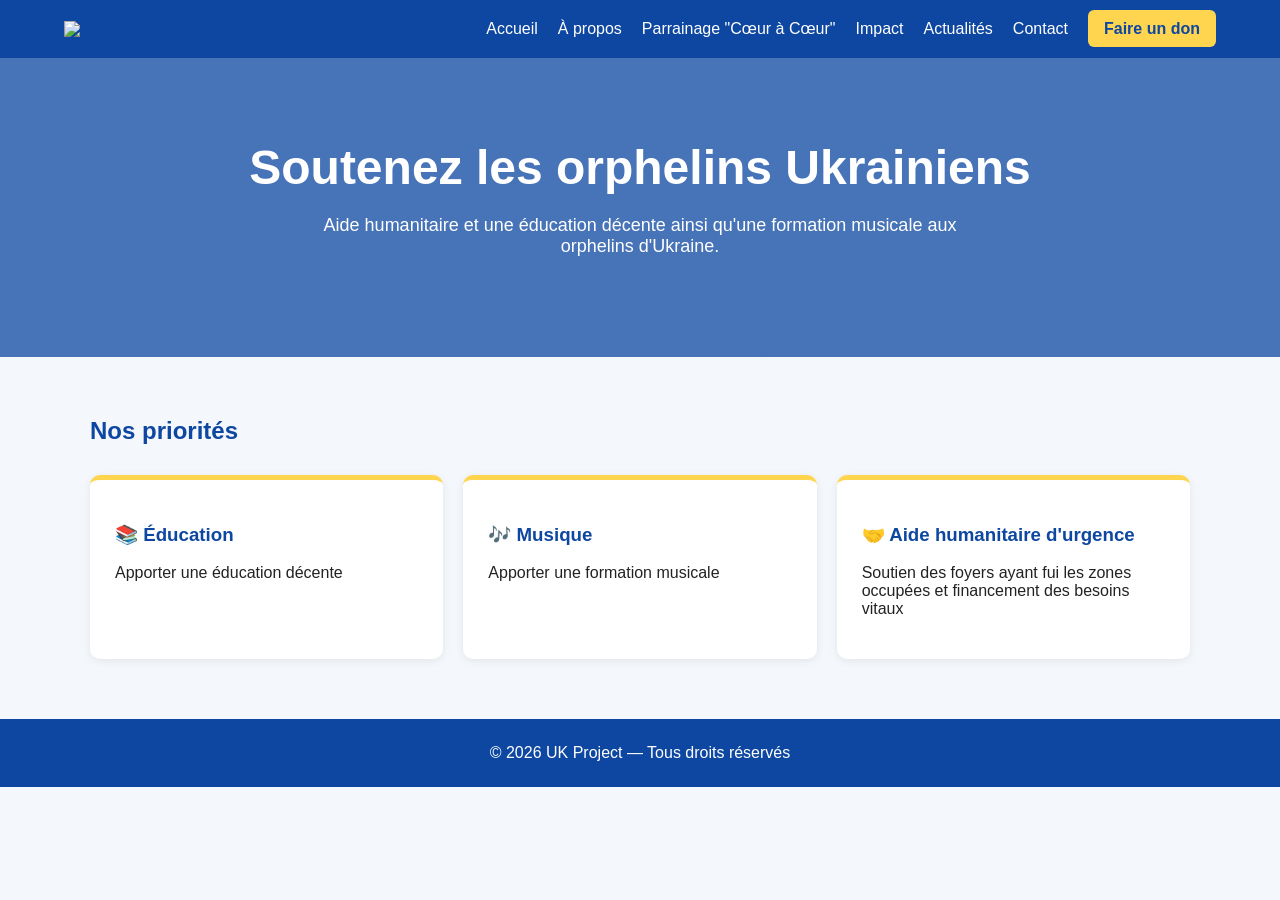
==== index.html @ fc31ec11 "Add files via upload" ====
<!DOCTYPE html>
<html lang="fr">

<head>
    <meta charset="UTF-8">
    <meta name="viewport" content="width=device-width, initial-scale=1.0">

    <title>UK Project</title>

    <link rel="stylesheet" href="styleuk.css">

    <style>
       
    </style>
</head>

<body>

    <nav class="navbar">
        <div class="nav-container">

            <div class="logo">
                <img src="logo.webp">
            </div>

            <ul class="nav-links">
                <li><a href="index.html">Accueil</a></li>
                <li><a href="Nous.html">À propos</a></li>
                <li><a href="Projects.html">Parrainage "Cœur à Cœur"</a></li>
                <li><a href="Impact.html">Impact</a></li>
                <li><a href="actu.html">Actualités</a></li>
                <li><a href="contact.html">Contact</a></li>
                <li><a href="https://www.helloasso.com/associations/soutenez-les-orphelins-ukrainiens/formulaires/1" class="cta">Faire un don</a></li>
            </ul>

        </div>
    </nav>

    <section class="hero">
        <h1>Soutenez les orphelins Ukrainiens</h1>

        <p>
            Aide humanitaire et une éducation décente ainsi qu'une formation musicale aux orphelins d'Ukraine.
        </p>
    </section>

    <section class="content">

        <h2 class="section-title">Nos priorités</h2>

        <div class="cards">

            <div class="card">
                <h3>📚 Éducation</h3>
                <p>
                    Apporter une éducation décente
                </p>
            </div>

            <div class="card">
                <h3>🎶 Musique</h3>
                <p>
                    Apporter une formation musicale
                </p>
            </div>

            <div class="card">
                <h3>🤝 Aide humanitaire d'urgence</h3>
                <p>
                    Soutien des foyers ayant fui les zones occupées et financement des besoins vitaux
                </p>
            </div>

        </div>
    </section>

    <footer>
        © 2026 UK Project — Tous droits réservés
    </footer>
    <script src="scriptuk.js"></script>
</body>
</html>
---- styleuk.css ----
body {
            margin: 0;
            font-family: Arial, sans-serif;
            background-color: #f4f7fb;
            color: #222;
        }

        .navbar {
            background-color: #0d47a1;
            padding: 15px 0;
            position: fixed;
            top: 0;
            left: 0;
            width: 100%;
            transition: transform 0.3s ease;
            z-index: 1000;
        }
        .navbar.hidden {
            transform: translateY(-100%);
        }
        .nav-container {
            width: 90%;
            margin: auto;
            display: flex;
            justify-content: space-between;
            align-items: center;
        }

        .logo {
            color: white;
            font-size: 24px;
            font-weight: bold;
        }

        .nav-links {
            list-style: none;
            display: flex;
            gap: 20px;
            margin: 0;
            padding: 0;
        }

        .nav-links a {
            text-decoration: none;
            color: white;
            transition: 0.3s;
        }

        .nav-links a:hover {
            color: #ffd54f;
            background-color: lightskyblue;
            padding: 15px;
        }

        .cta {
            background-color: #ffd54f;
            color: #0d47a1 !important;
            padding: 10px 16px;
            border-radius: 6px;
            font-weight: bold;
        }

        .hero {
            background: linear-gradient(
                rgba(13, 71, 161, 0.75),
                rgba(13, 71, 161, 0.75)
            ),
            /*url('https://images.unsplash.com/photo-1522202176988-66273c2fd55f')*/
            center/cover;

            color: white;
            text-align: center;
            padding: 100px 20px;
        }

        .hero h1 {
            font-size: 48px;
            margin-bottom: 20px;
        }

        .hero p {
            max-width: 700px;
            margin: auto;
            font-size: 18px;
        }

        .content {
            width: 90%;
            max-width: 1100px;
            margin: 60px auto;
        }

        .section-title {
            color: #0d47a1;
            margin-bottom: 30px;
        }

        .cards {
            display: grid;
            grid-template-columns: repeat(auto-fit, minmax(250px, 1fr));
            gap: 20px;
        }

        .card {
            background: white;
            padding: 25px;
            border-radius: 10px;
            border-top: 5px solid #ffd54f;
            box-shadow: 0 2px 8px rgba(0,0,0,0.08);
        }

        .card h3 {
            color: #0d47a1;
        }

        footer {
            background-color: #0d47a1;
            color: white;
            text-align: center;
            padding: 25px;
            margin-top: 60px;
        }

        .section {
    width: 90%;
    max-width: 1000px;
    margin: 60px auto;
}

.hero-about {
    background: #0d47a1;
    color: white;
    text-align: center;
    padding: 80px 20px;
}

.highlight {
    background-color: #f4f7fb;
    padding: 40px;
    border-radius: 10px;
}

.grid {
    display: grid;
    grid-template-columns: repeat(auto-fit, minmax(220px, 1fr));
    gap: 20px;
    margin-top: 20px;
}

.box {
    background: white;
    padding: 20px;
    border-left: 5px solid #ffd54f;
    border-radius: 8px;
}

.values {
    list-style: none;
    padding: 0;
}

.values li {
    background: white;
    margin: 10px 0;
    padding: 15px;
    border-left: 5px solid #0d47a1;
}

.btn {
    display: inline-block;
    background: #0d47a1;
    color: white;
    padding: 12px 20px;
    border-radius: 6px;
    text-decoration: none;
}
.logo img {
            height: 8vh;
            width: auto;
        }

@media (max-width: 768px) {

  .container {
    padding: 10px;
  }

  .grid {
    grid-template-columns: 1fr;
  }

  .logo {
    width: 80px;
    height: 80px;
  }

  h1 {
    font-size: 1.5rem;
  }

  p {
    font-size: 1rem;
  }
}

.navbar {
  display: flex;
  gap: 15px;
  align-items: center;
}

@media (max-width: 768px) {

  .navbar {
    overflow-x: auto;
    white-space: nowrap;
    flex-wrap: nowrap;

    -webkit-overflow-scrolling: touch;
    scrollbar-width: none; /* Firefox */
  }

  .navbar::-webkit-scrollbar {
    display: none; /* Chrome */
  }

  .navbar a {
    flex: 0 0 auto;
  }
}
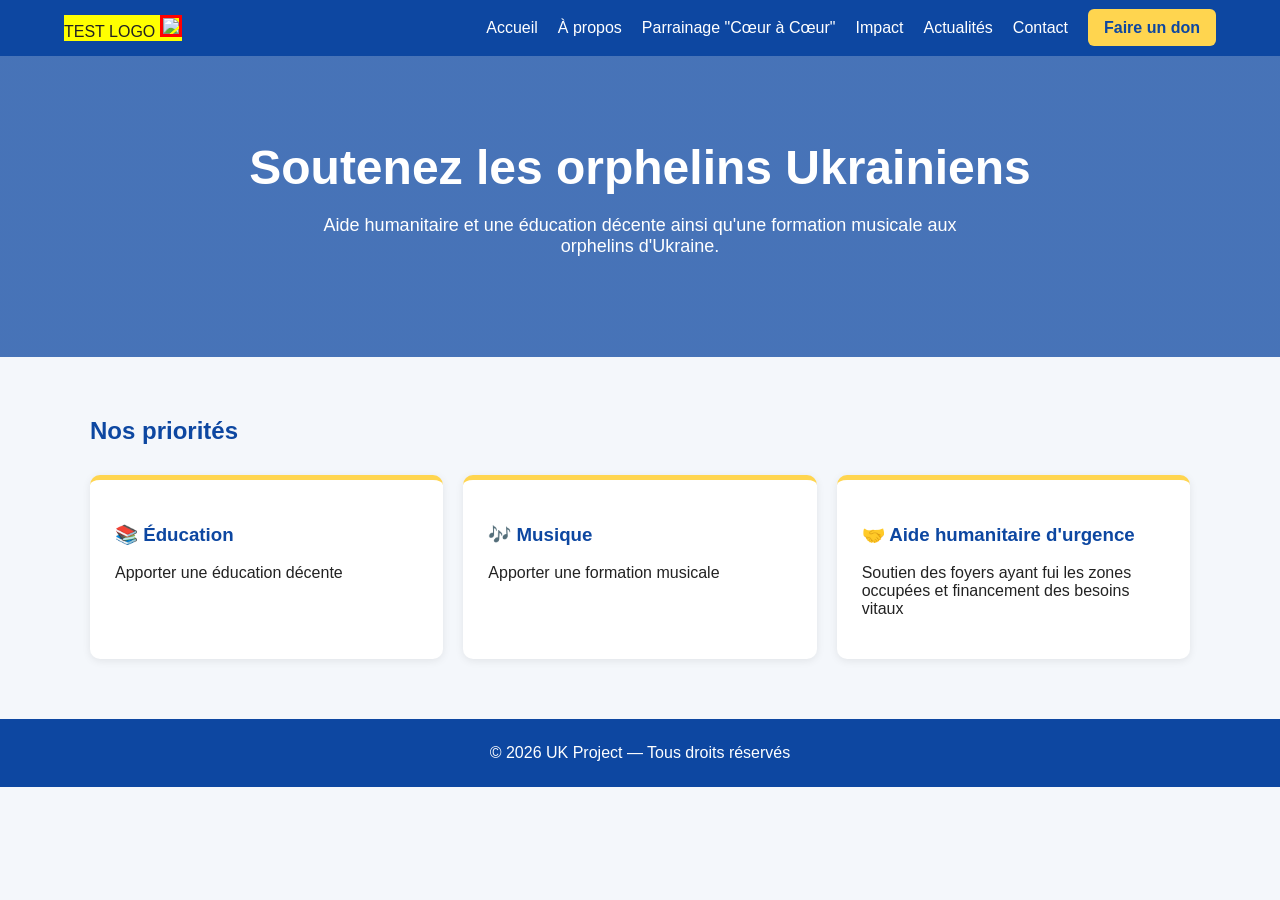
==== commit 2e80c08a: "Update index.html" ====
--- a/index.html
+++ b/index.html
@@ -19,8 +19,9 @@
     <nav class="navbar">
         <div class="nav-container">
 
-            <div class="logo">
-                <img src="logo.webp">
+            <div style="background: yellow;">
+                TEST LOGO
+                <img src="site/Logo.webp" style="height:80px; border:3px solid red;">
             </div>
 
             <ul class="nav-links">
@@ -79,4 +80,4 @@
     </footer>
     <script src="scriptuk.js"></script>
 </body>
-</html>+</html>
--- a/styleuk.css
+++ b/styleuk.css
@@ -227,4 +227,4 @@
   .navbar a {
     flex: 0 0 auto;
   }
-}+}
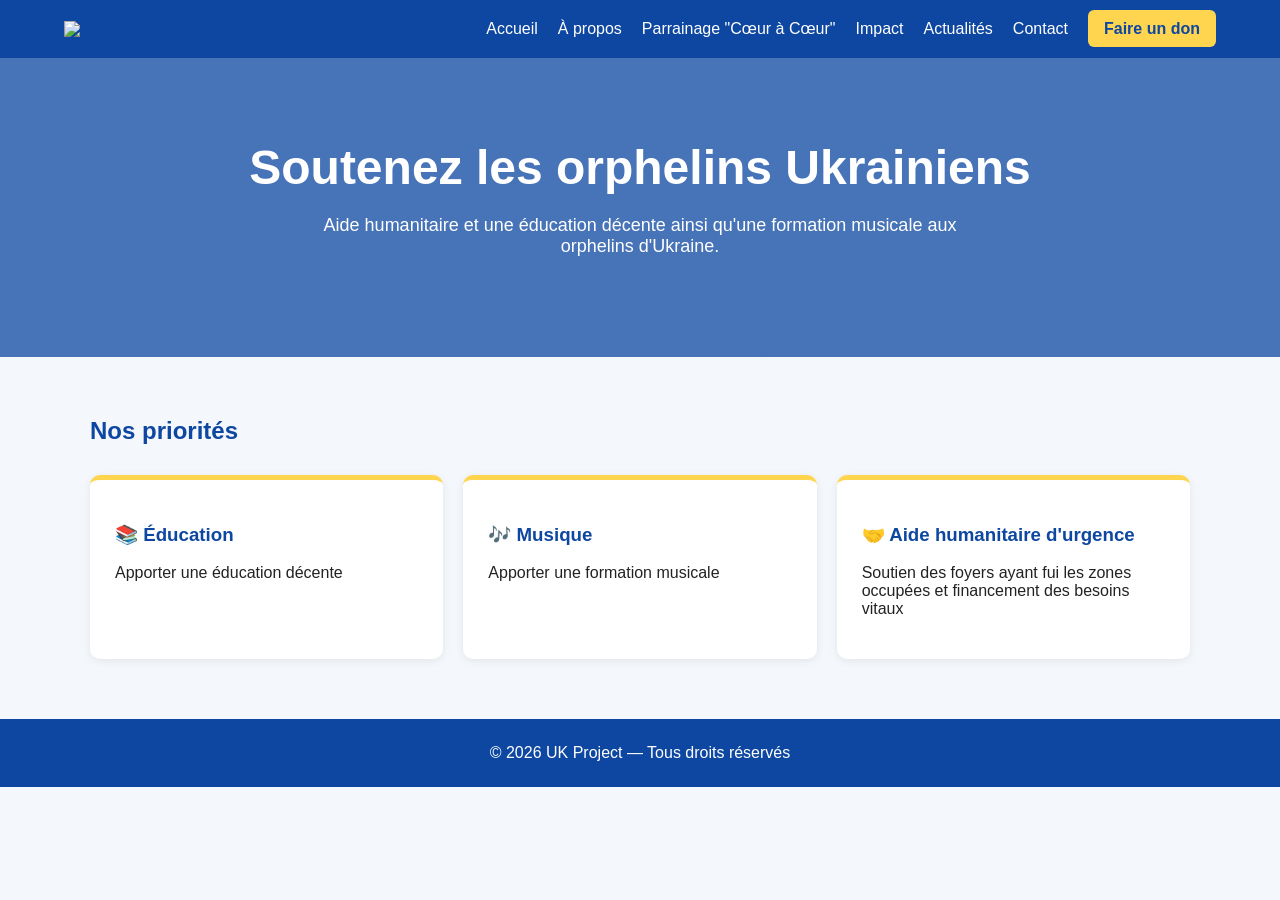
==== commit 830bb6f3: "Update index.html" ====
--- a/index.html
+++ b/index.html
@@ -19,9 +19,8 @@
     <nav class="navbar">
         <div class="nav-container">
 
-            <div style="background: yellow;">
-                TEST LOGO
-                <img src="site/Logo.webp" style="height:80px; border:3px solid red;">
+            <div class="logo">
+                <img src="site/Logo.webp">
             </div>
 
             <ul class="nav-links">
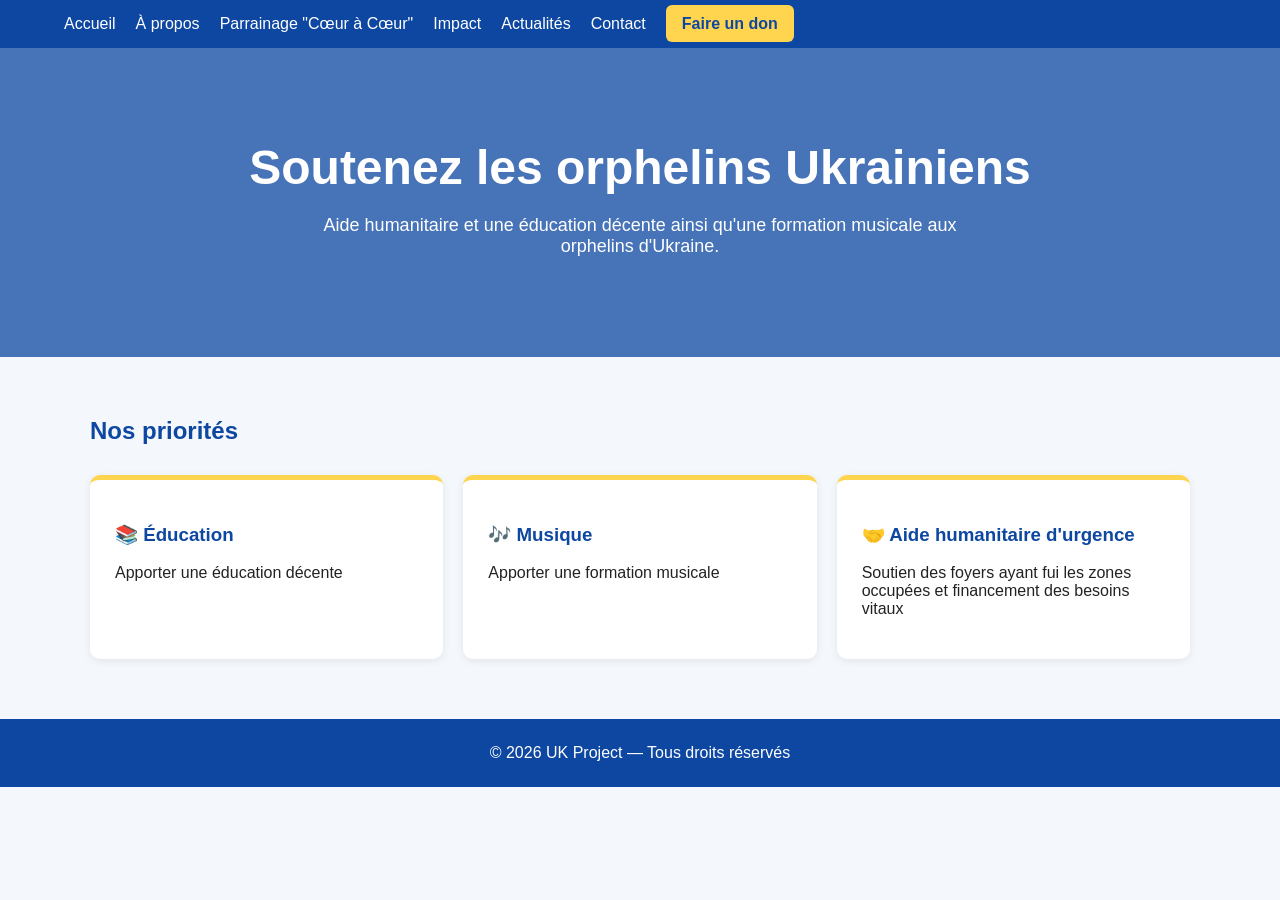
==== commit 5bdda0e2: "Update index.html" ====
--- a/index.html
+++ b/index.html
@@ -18,10 +18,6 @@
 
     <nav class="navbar">
         <div class="nav-container">
-
-            <div class="logo">
-                <img src="site/Logo.webp">
-            </div>
 
             <ul class="nav-links">
                 <li><a href="index.html">Accueil</a></li>
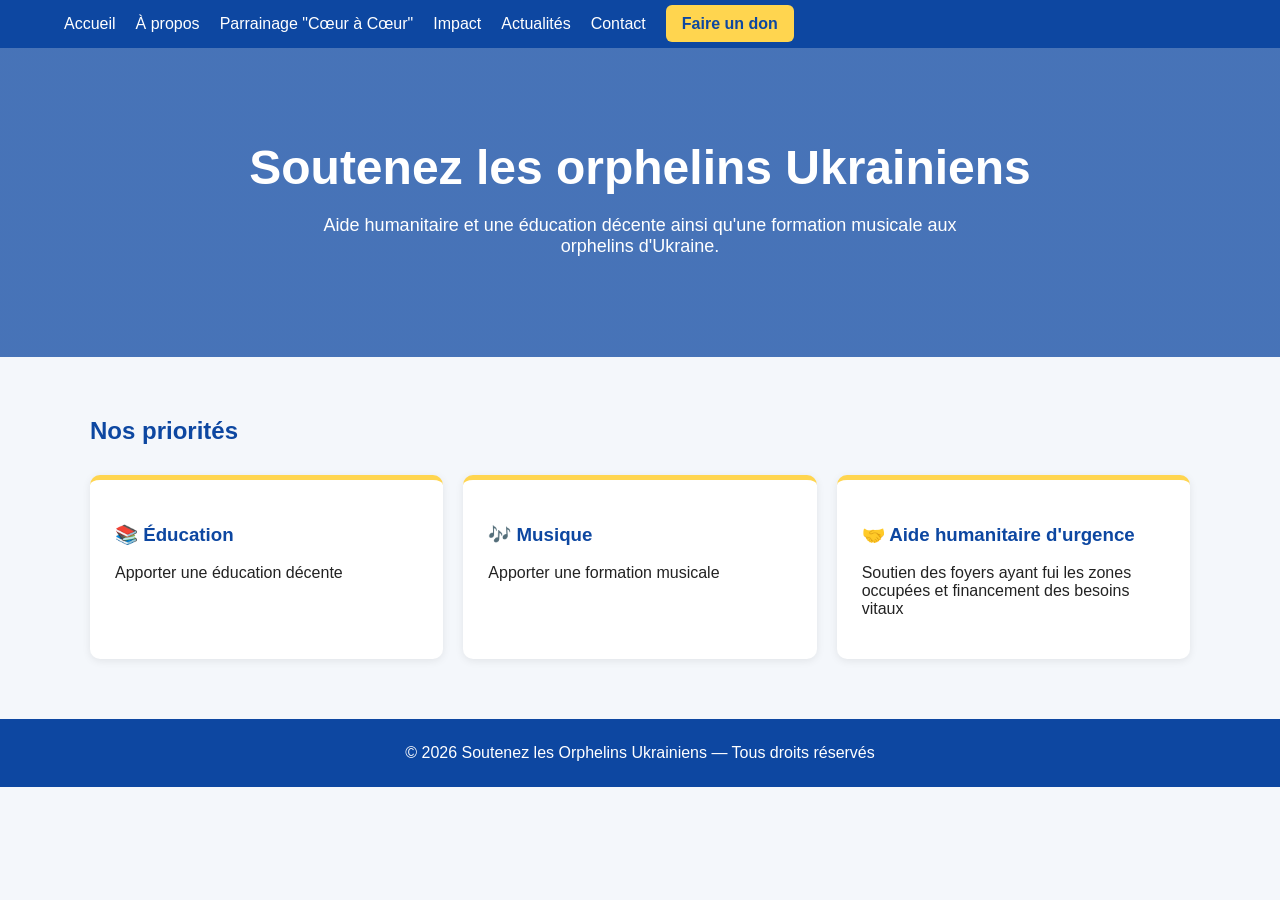
==== commit 3428b75c: "Update index.html" ====
--- a/index.html
+++ b/index.html
@@ -5,7 +5,7 @@
     <meta charset="UTF-8">
     <meta name="viewport" content="width=device-width, initial-scale=1.0">
 
-    <title>UK Project</title>
+    <title>Soutenez les Orphelins Ukrainiens</title>
 
     <link rel="stylesheet" href="styleuk.css">
 
@@ -71,7 +71,7 @@
     </section>
 
     <footer>
-        © 2026 UK Project — Tous droits réservés
+        © 2026 Soutenez les Orphelins Ukrainiens — Tous droits réservés
     </footer>
     <script src="scriptuk.js"></script>
 </body>
--- a/styleuk.css
+++ b/styleuk.css
@@ -189,11 +189,6 @@
     grid-template-columns: 1fr;
   }
 
-  .logo {
-    width: 80px;
-    height: 80px;
-  }
-
   h1 {
     font-size: 1.5rem;
   }
